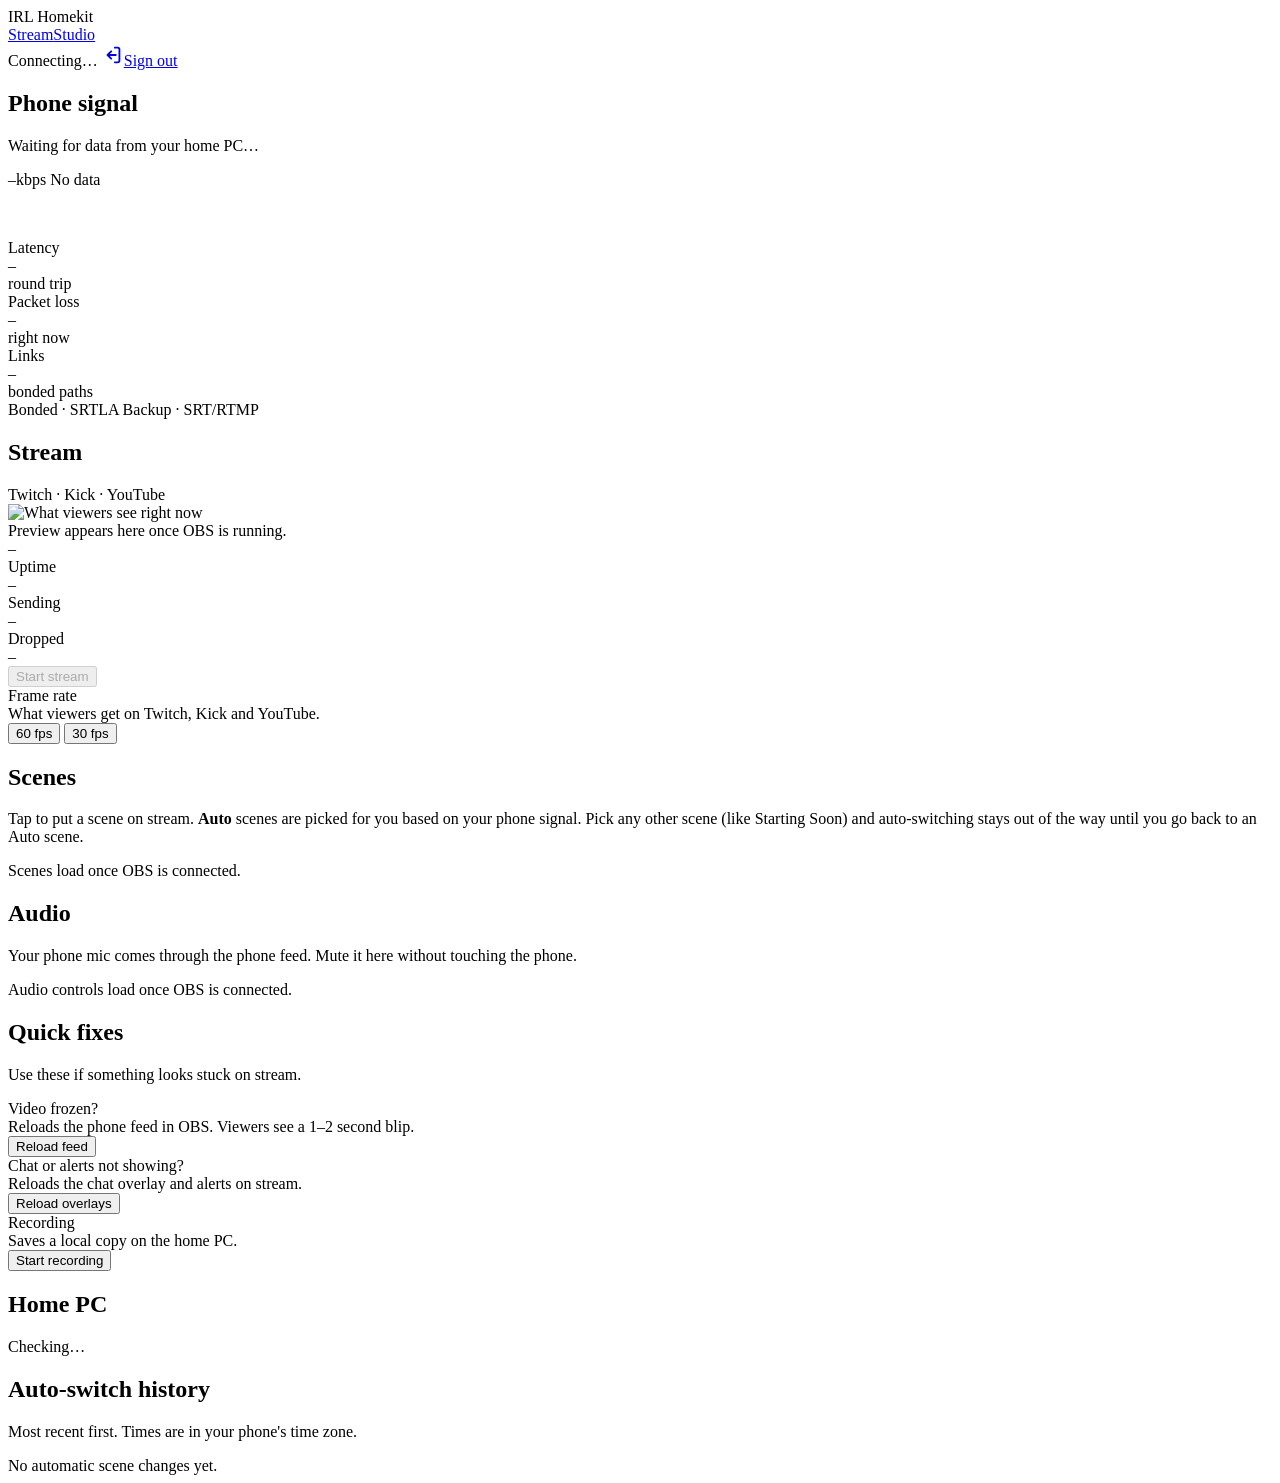
==== dashboard/public/index.html @ 9a4b8513 "Apple-style redesign, app icon, and Kick category matching - New design system: Inter (bundled, OFL)" ====
<!doctype html>
<html lang="en">
<head>
  <meta charset="utf-8">
  <meta name="viewport" content="width=device-width, initial-scale=1, viewport-fit=cover">
  <meta name="robots" content="noindex, nofollow">
  <title>IRL Homekit</title>
  <meta name="theme-color" content="#000000" media="(prefers-color-scheme: dark)">
  <meta name="theme-color" content="#f2f2f7" media="(prefers-color-scheme: light)">
  <meta name="apple-mobile-web-app-capable" content="yes">
  <meta name="mobile-web-app-capable" content="yes">
  <meta name="apple-mobile-web-app-status-bar-style" content="black-translucent">
  <meta name="apple-mobile-web-app-title" content="IRL Homekit">
  <link rel="icon" href="/icon.svg" type="image/svg+xml">
  <link rel="icon" href="/icon-192.png" type="image/png" sizes="192x192">
  <link rel="apple-touch-icon" href="/apple-touch-icon.png">
  <link rel="preload" href="/fonts/InterVariable.woff2" as="font" type="font/woff2" crossorigin>
  <link rel="manifest" href="/manifest.json">
  <link rel="stylesheet" href="/style.css">
</head>
<body>
  <header class="topbar">
    <div class="brand"><img src="/icon.svg" alt=""><span class="brand-name">IRL Homekit</span></div>
    <nav class="nav-seg" aria-label="Switch page"><a class="on" href="/" aria-current="page">Stream</a><a href="/studio" data-studio>Studio</a></nav>
    <span class="pill" id="livePill"><span class="dot"></span><span id="liveText">Connecting…</span></span>
    <a class="iconbtn" href="/logout" title="Sign out" aria-label="Sign out"><svg viewBox="0 0 24 24" width="22" height="22" aria-hidden="true"><path d="M14 4h3a2 2 0 0 1 2 2v12a2 2 0 0 1-2 2h-3" fill="none" stroke="currentColor" stroke-width="2" stroke-linecap="round"/><path d="M10 8l-4 4 4 4M6 12h9" fill="none" stroke="currentColor" stroke-width="2" stroke-linecap="round" stroke-linejoin="round"/></svg><span class="lbl">Sign out</span></a>
  </header>

  <div class="banner error" id="linkBanner" role="alert"></div>
  <div class="banner warn" id="healthBanner" role="status"></div>

  <main>
    <!-- Phone signal -->
    <section class="card" aria-labelledby="sigTitle">
      <h2 id="sigTitle">Phone signal</h2>
      <p class="sub" id="sigSource">Waiting for data from your home PC…</p>
      <div class="signal-head">
        <span class="big num" id="sigKbps">–</span><span class="unit">kbps</span>
        <span class="quality q-idle" id="sigQuality">No data</span>
      </div>
      <div class="meter" aria-hidden="true"><span id="sigMeter"></span></div>
      <p class="signal-desc" id="sigDesc">&nbsp;</p>
      <div class="metrics">
        <div class="metric"><div class="k">Latency</div><div class="v num" id="sigRtt">–</div><div class="hint">round trip</div></div>
        <div class="metric"><div class="k">Packet loss</div><div class="v num" id="sigLoss">–</div><div class="hint">right now</div></div>
        <div class="metric"><div class="k">Links</div><div class="v num" id="sigLinks">–</div><div class="hint">bonded paths</div></div>
      </div>
      <div class="links" id="links"></div>
      <div class="source-tabs">
        <span class="tag" id="tagBonded">Bonded · SRTLA</span>
        <span class="tag" id="tagBackup">Backup · SRT/RTMP</span>
      </div>
    </section>

    <!-- Stream -->
    <section class="card" aria-labelledby="streamTitle">
      <div class="row between">
        <h2 id="streamTitle">Stream</h2>
        <span class="tag" id="outputsTag">Twitch · Kick · YouTube</span>
      </div>
      <div class="preview" id="preview">
        <img id="previewImg" alt="What viewers see right now">
        <div class="empty" id="previewEmpty">Preview appears here once OBS is running.</div>
        <div class="overlay" id="previewScene">–</div>
      </div>
      <div class="stream-stats">
        <div class="metric"><div class="k">Uptime</div><div class="v num" id="upTime">–</div></div>
        <div class="metric"><div class="k">Sending</div><div class="v num" id="outKbps">–</div></div>
        <div class="metric"><div class="k">Dropped</div><div class="v num" id="dropped">–</div></div>
      </div>
      <div class="list" id="outputs"></div>
      <div class="stream-actions">
        <button class="btn go block" id="streamBtn" disabled>Start stream</button>
      </div>
      <div class="fps-row">
        <div>
          <div class="title">Frame rate</div>
          <div class="desc" id="fpsDesc">What viewers get on Twitch, Kick and YouTube.</div>
        </div>
        <div class="segmented" role="group" aria-label="Stream frame rate">
          <button id="fps60" data-fps="60">60 fps</button>
          <button id="fps30" data-fps="30">30 fps</button>
        </div>
      </div>
    </section>

    <!-- Scenes -->
    <section class="card span-2" aria-labelledby="sceneTitle">
      <h2 id="sceneTitle">Scenes</h2>
      <p class="sub">Tap to put a scene on stream. <b>Auto</b> scenes are picked for you based on your phone signal. Pick any other scene (like Starting Soon) and auto-switching stays out of the way until you go back to an Auto scene.</p>
      <div class="scenes" id="scenes"><div class="empty-note">Scenes load once OBS is connected.</div></div>
      <div class="item update-scenes" id="updateScenesRow" hidden>
        <div class="grow"><div class="title">Changed your overlays?</div>
          <div class="desc" id="updateScenesDesc">Rebuilds the IRL scenes from your main OBS scene collection. Only while offline.</div></div>
        <button class="btn small ghost" id="updateScenesBtn">Update scenes</button>
      </div>
    </section>

    <!-- Audio -->
    <section class="card" aria-labelledby="audioTitle">
      <h2 id="audioTitle">Audio</h2>
      <p class="sub">Your phone mic comes through the phone feed. Mute it here without touching the phone.</p>
      <div class="list" id="audio"><div class="empty-note">Audio controls load once OBS is connected.</div></div>
    </section>

    <!-- Quick fixes -->
    <section class="card" aria-labelledby="fixTitle">
      <h2 id="fixTitle">Quick fixes</h2>
      <p class="sub">Use these if something looks stuck on stream.</p>
      <div class="list">
        <div class="item"><div class="grow"><div class="title">Video frozen?</div><div class="desc">Reloads the phone feed in OBS. Viewers see a 1–2 second blip.</div></div>
          <button class="btn small ghost" data-action="restartPhoneFeed">Reload feed</button></div>
        <div class="item"><div class="grow"><div class="title">Chat or alerts not showing?</div><div class="desc">Reloads the chat overlay and alerts on stream.</div></div>
          <button class="btn small ghost" data-action="refreshOverlays">Reload overlays</button></div>
        <div class="item"><div class="grow"><div class="title">Recording</div><div class="desc" id="recDesc">Saves a local copy on the home PC.</div></div>
          <button class="btn small ghost" id="recBtn">Start recording</button></div>
      </div>
    </section>

    <!-- Home PC health -->
    <section class="card" aria-labelledby="healthTitle">
      <h2 id="healthTitle">Home PC</h2>
      <p class="sub" id="pcSummary">Checking…</p>
      <div class="list" id="services"></div>
    </section>

    <!-- Auto-switch history -->
    <section class="card" aria-labelledby="histTitle">
      <h2 id="histTitle">Auto-switch history</h2>
      <p class="sub">Most recent first. Times are in your phone's time zone.</p>
      <div class="timeline" id="history"><div class="empty-note">No automatic scene changes yet.</div></div>
    </section>
  </main>

  <dialog id="confirm">
    <h3 id="confirmTitle"></h3>
    <p id="confirmText"></p>
    <div class="actions">
      <button class="btn ghost" id="confirmNo" value="no">Cancel</button>
      <button class="btn stop" id="confirmYes" value="yes">Confirm</button>
    </div>
  </dialog>
  <div class="toast" id="toast" role="status" aria-live="polite"></div>

  <script src="/app.js"></script>
</body>
</html>
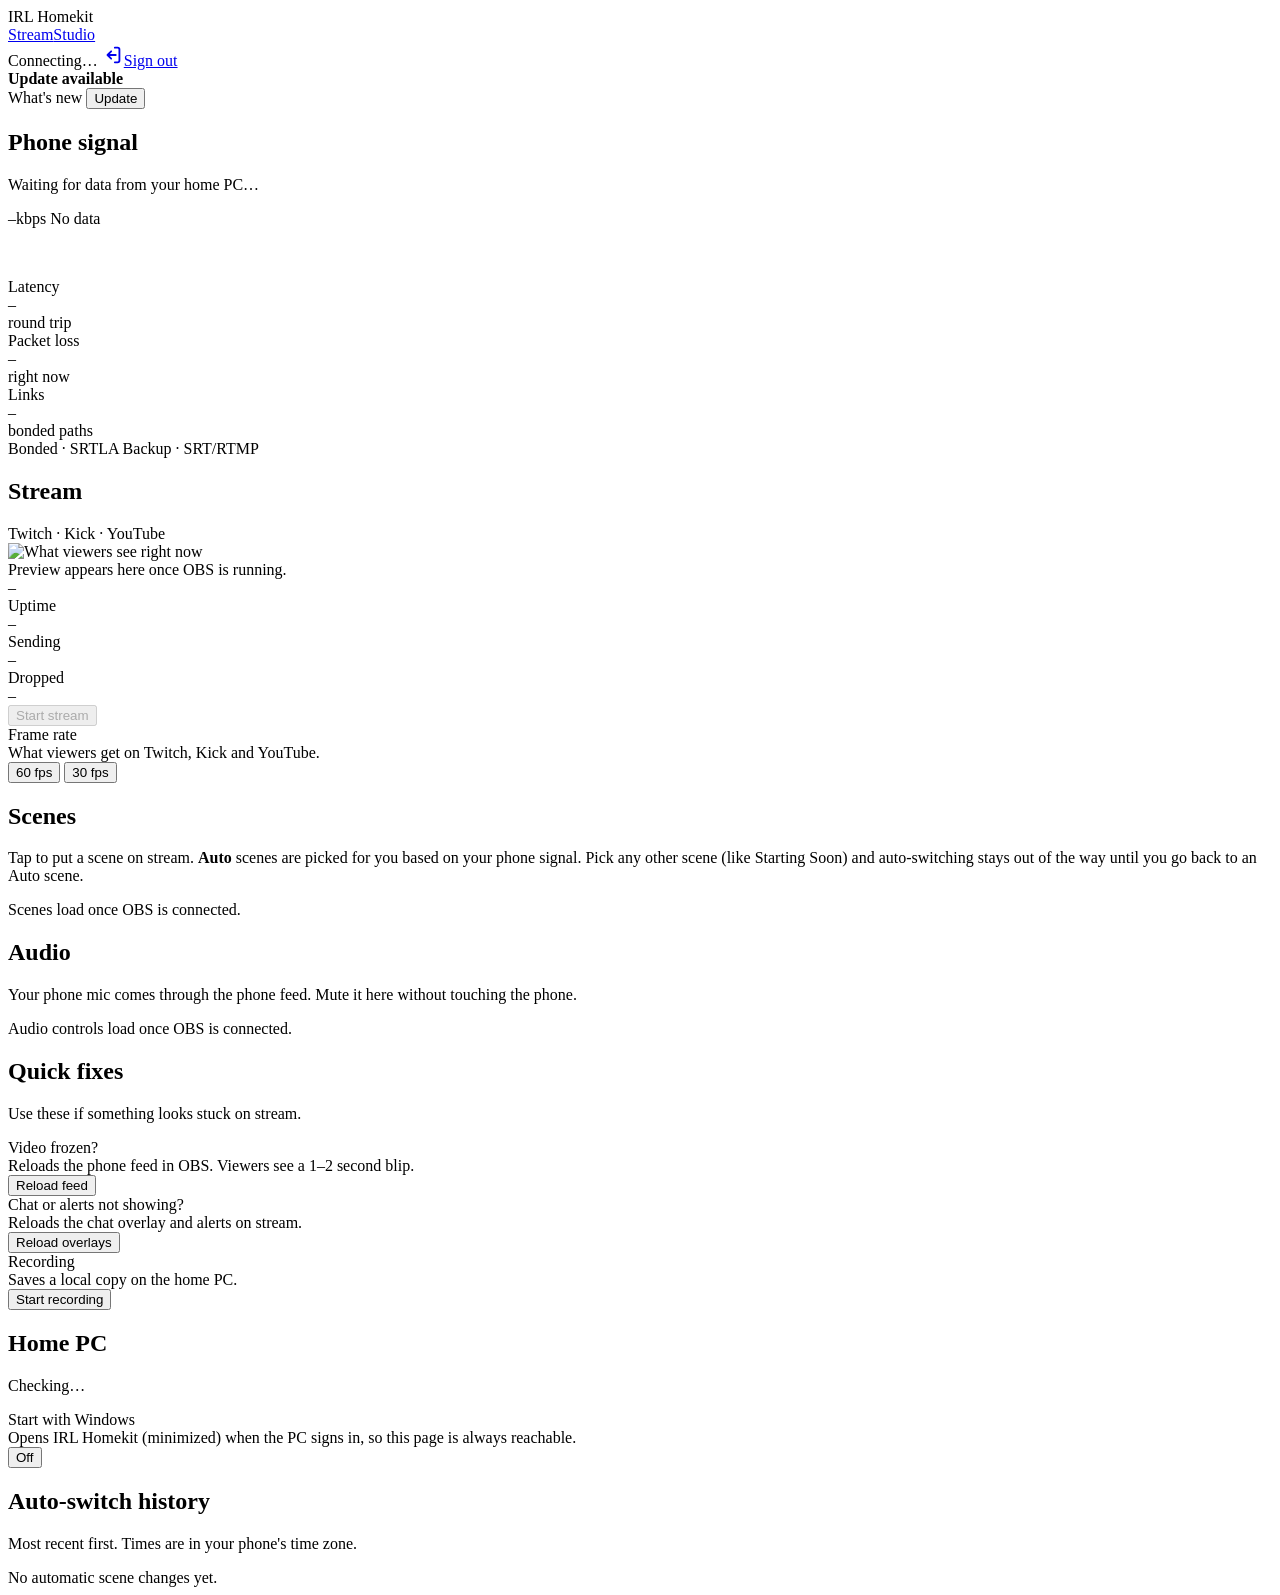
==== commit 242c14a3: "IRL Homekit 1.0.0-beta.1: an app with its own OBS - Portable OBS 33.0.1 in the install folder; the r" ====
--- a/dashboard/public/index.html
+++ b/dashboard/public/index.html
@@ -28,6 +28,11 @@
 
   <div class="banner error" id="linkBanner" role="alert"></div>
   <div class="banner warn" id="healthBanner" role="status"></div>
+  <div class="banner info" id="updateBanner" role="status">
+    <div class="grow"><b id="updateTitle">Update available</b><span id="updateText"></span></div>
+    <a class="btn small ghost" id="updateNotes" target="_blank" rel="noopener">What's new</a>
+    <button class="btn small go" id="updateBtn">Update</button>
+  </div>
 
   <main>
     <!-- Phone signal -->
@@ -122,6 +127,14 @@
       <h2 id="healthTitle">Home PC</h2>
       <p class="sub" id="pcSummary">Checking…</p>
       <div class="list" id="services"></div>
+      <div class="list">
+        <div class="item">
+          <div class="grow"><div class="title">Start with Windows</div>
+            <div class="desc" id="autoStartDesc">Opens IRL Homekit (minimized) when the PC signs in, so this page is always reachable.</div></div>
+          <button class="toggle muted" id="autoStart" aria-pressed="false" title="Start with Windows">Off</button>
+        </div>
+      </div>
+      <p class="foot" id="versionLine"></p>
     </section>
 
     <!-- Auto-switch history -->
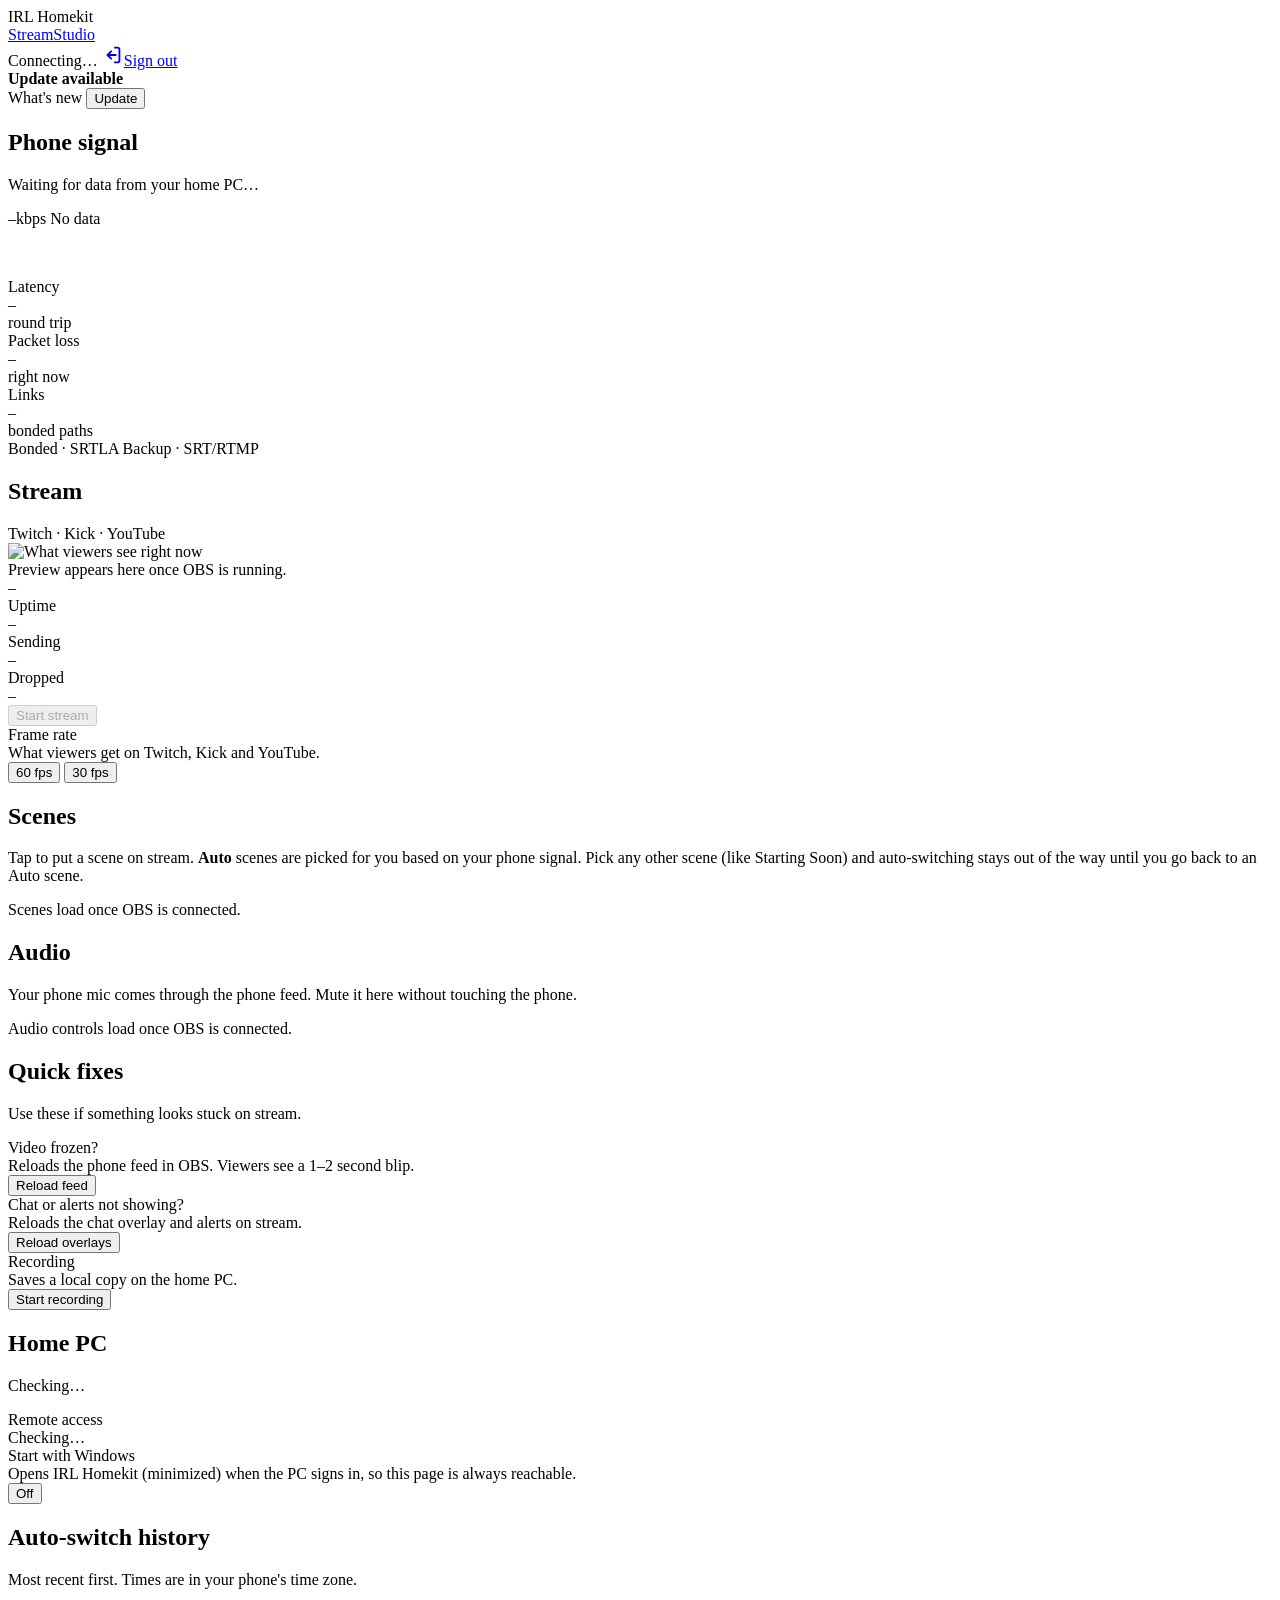
==== commit 1670815a: "1.0.0-beta.2: guided remote dashboard setup with checks, Remote access status - Setup-RemoteDashboar" ====
--- a/dashboard/public/index.html
+++ b/dashboard/public/index.html
@@ -129,6 +129,11 @@
       <div class="list" id="services"></div>
       <div class="list">
         <div class="item">
+          <span class="status-dot" id="remoteDot"></span>
+          <div class="grow"><div class="title">Remote access</div>
+            <div class="desc" id="remoteDesc">Checking…</div></div>
+        </div>
+        <div class="item">
           <div class="grow"><div class="title">Start with Windows</div>
             <div class="desc" id="autoStartDesc">Opens IRL Homekit (minimized) when the PC signs in, so this page is always reachable.</div></div>
           <button class="toggle muted" id="autoStart" aria-pressed="false" title="Start with Windows">Off</button>
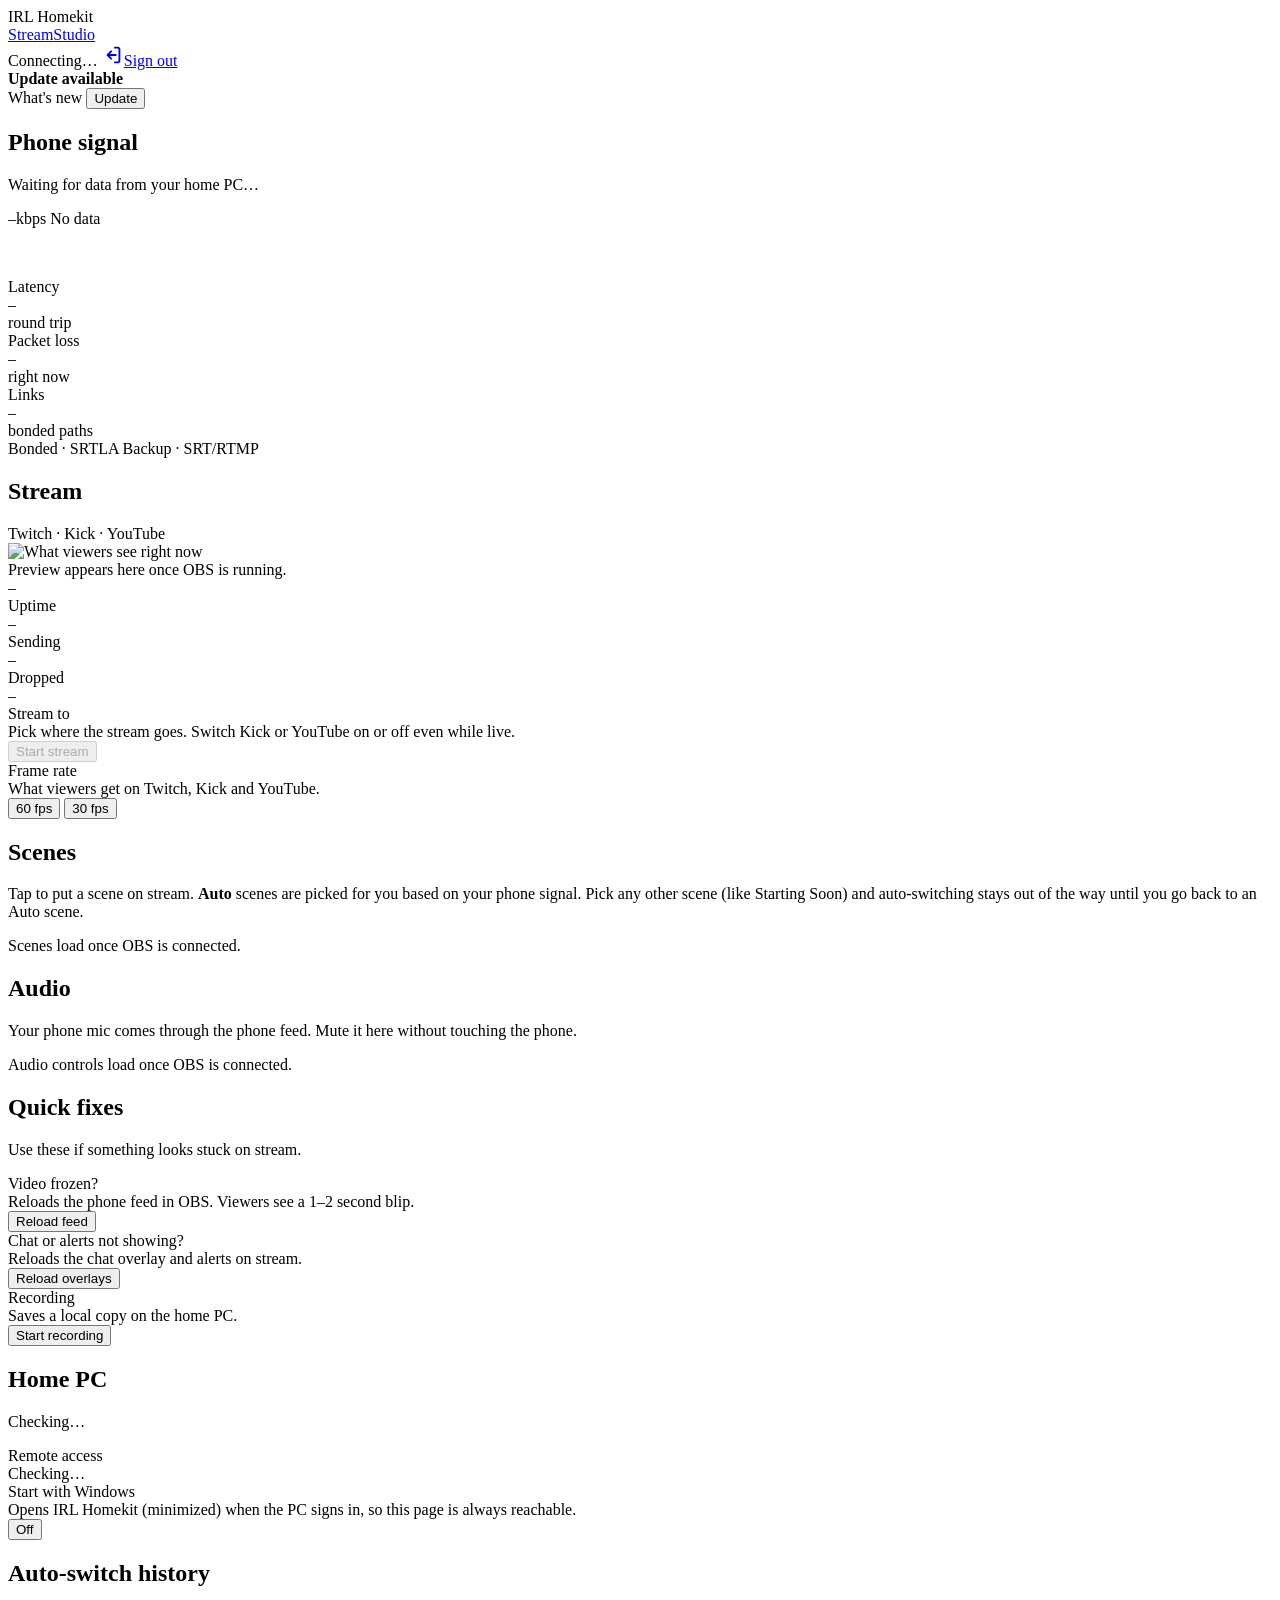
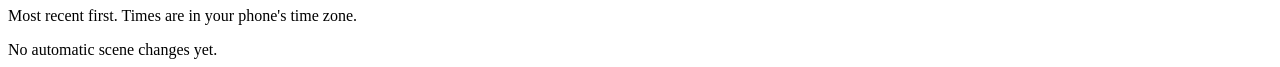
==== commit 1257d752: "1.0.0-beta.8: Stream to switches (Twitch / Kick / YouTube on or off) - Main output goes to the first" ====
--- a/dashboard/public/index.html
+++ b/dashboard/public/index.html
@@ -74,6 +74,8 @@
         <div class="metric"><div class="k">Dropped</div><div class="v num" id="dropped">–</div></div>
       </div>
       <div class="list" id="outputs"></div>
+      <div class="platforms-head"><div class="title">Stream to</div><div class="desc">Pick where the stream goes. Switch Kick or YouTube on or off even while live.</div></div>
+      <div class="list" id="platforms"></div>
       <div class="stream-actions">
         <button class="btn go block" id="streamBtn" disabled>Start stream</button>
       </div>
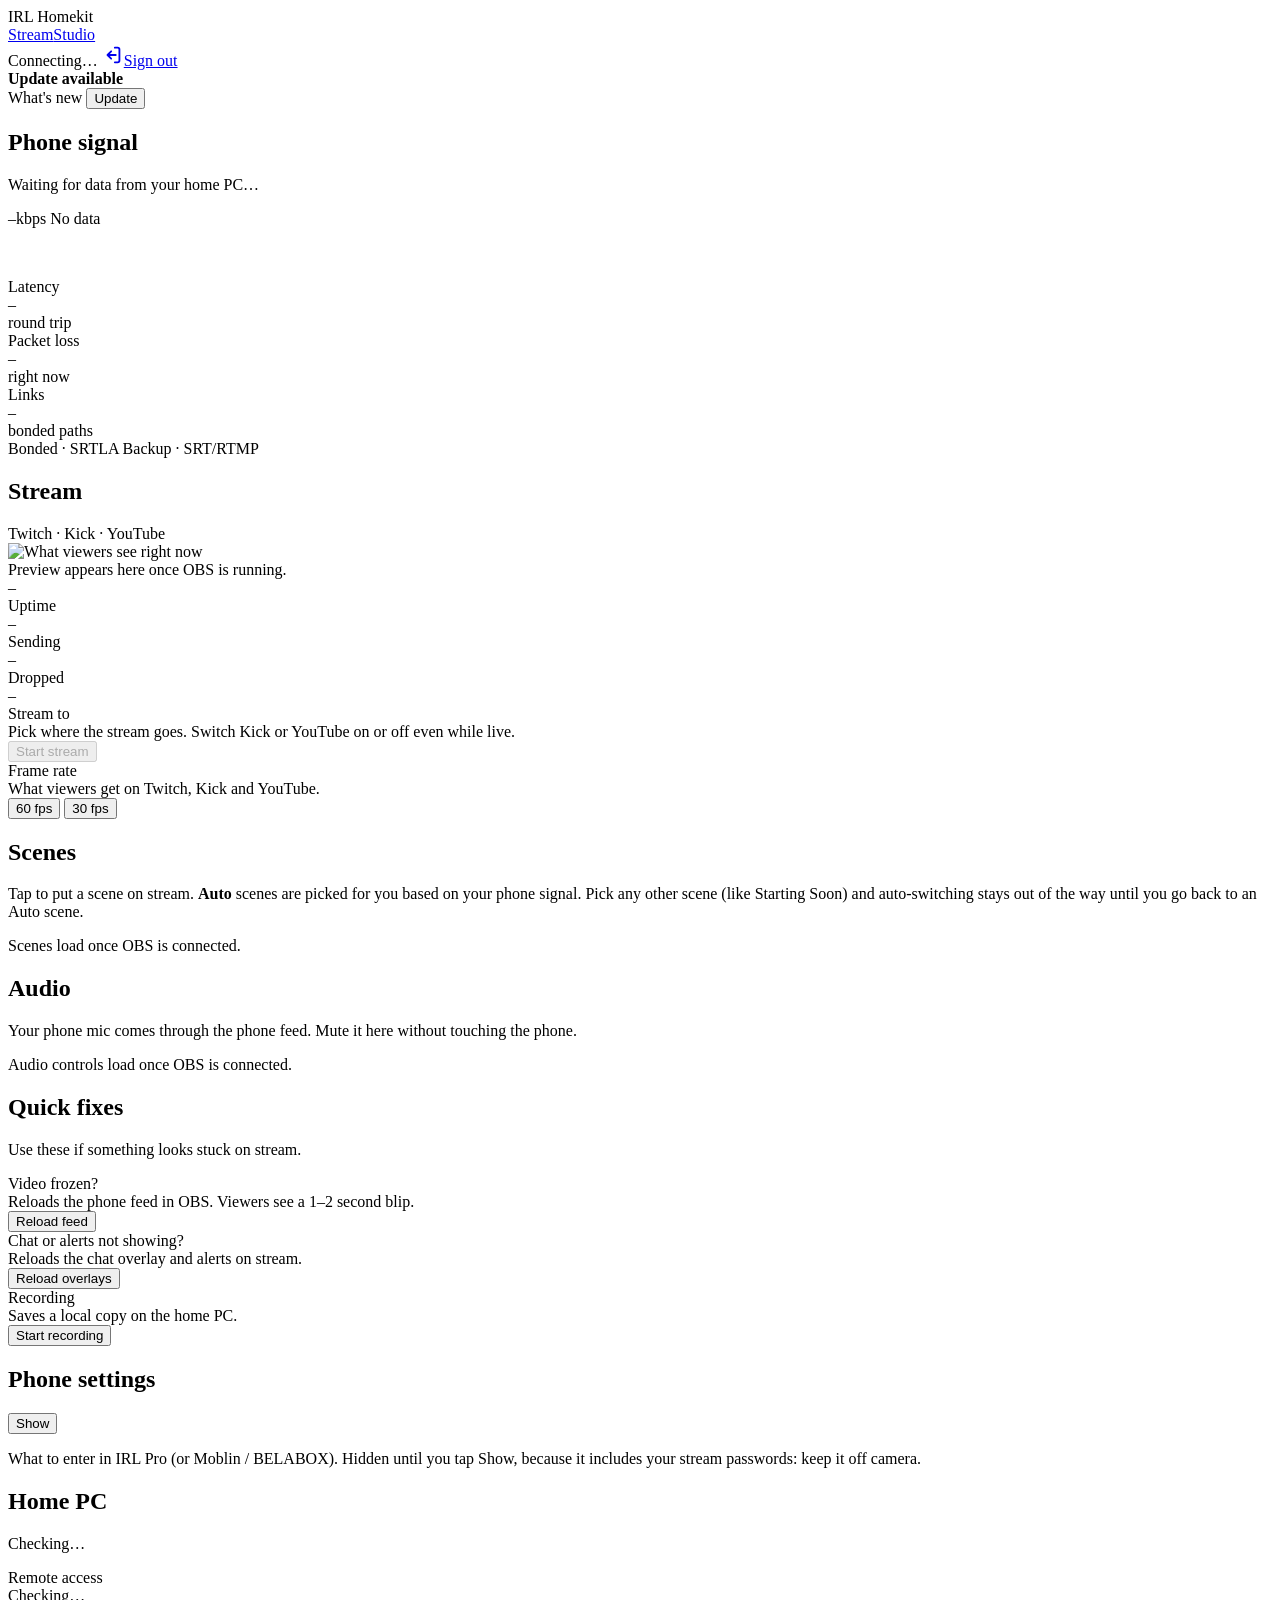
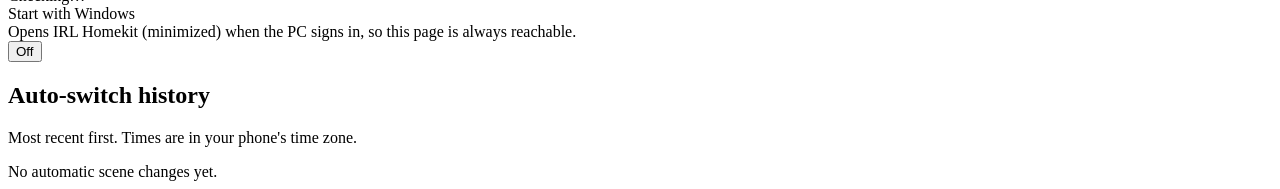
==== commit 3256fb07: "1.0.0-beta.12: phone settings (ingest) on the dashboard; Status shows the right address - New "Phone" ====
--- a/dashboard/public/index.html
+++ b/dashboard/public/index.html
@@ -124,6 +124,16 @@
       </div>
     </section>
 
+    <!-- Phone settings (ingest) -->
+    <section class="card" aria-labelledby="phoneTitle">
+      <div class="row between">
+        <h2 id="phoneTitle">Phone settings</h2>
+        <button class="btn small ghost" id="phoneBtn" aria-expanded="false" aria-controls="phoneList">Show</button>
+      </div>
+      <p class="sub" id="phoneSub">What to enter in IRL Pro (or Moblin / BELABOX). Hidden until you tap Show, because it includes your stream passwords: keep it off camera.</p>
+      <div class="list" id="phoneList" hidden></div>
+    </section>
+
     <!-- Home PC health -->
     <section class="card" aria-labelledby="healthTitle">
       <h2 id="healthTitle">Home PC</h2>
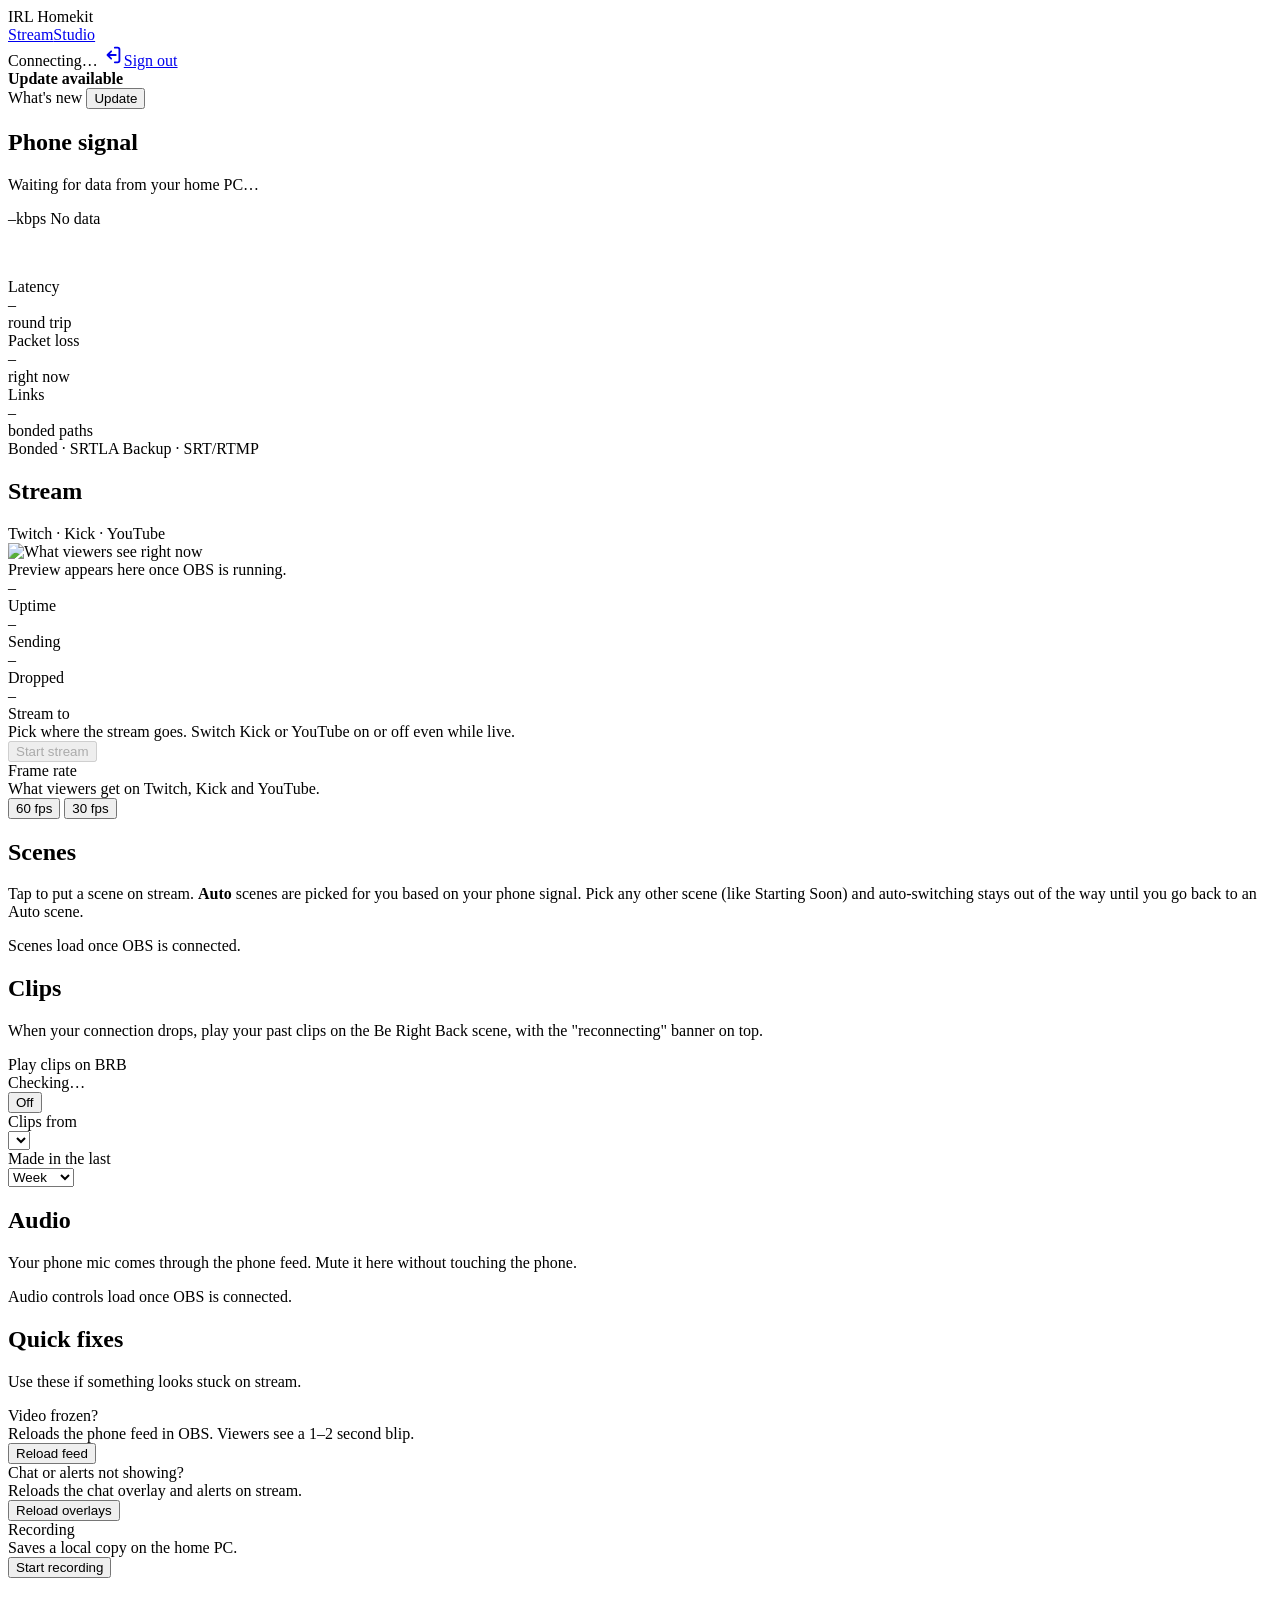
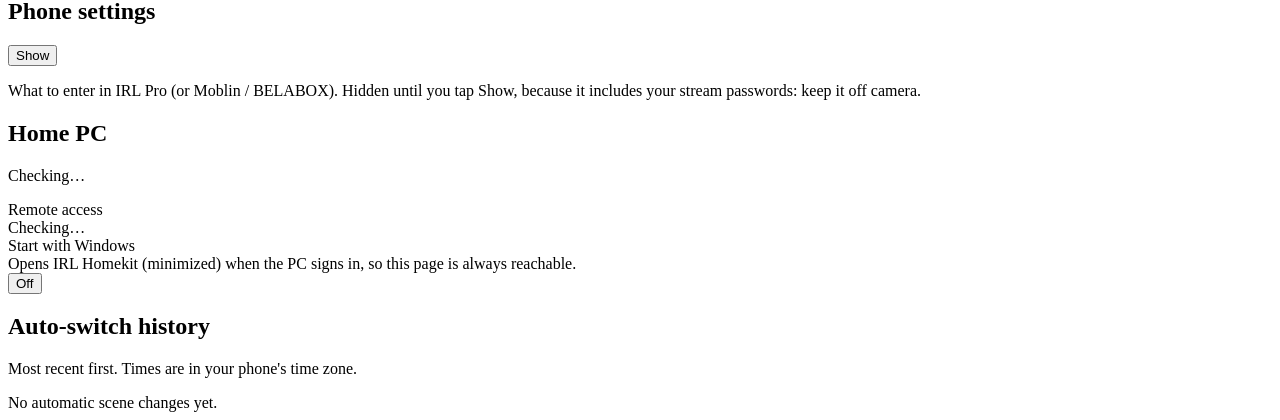
==== commit e79e97ba: "Clips on Be Right Back: plays your past Twitch clips (official API) under a reconnecting banner whil" ====
--- a/dashboard/public/index.html
+++ b/dashboard/public/index.html
@@ -103,6 +103,22 @@
       </div>
     </section>
 
+    <!-- Clips on BRB -->
+    <section class="card" aria-labelledby="clipsTitle">
+      <h2 id="clipsTitle">Clips</h2>
+      <p class="sub">When your connection drops, play your past clips on the Be Right Back scene, with the "reconnecting" banner on top.</p>
+      <div class="list">
+        <div class="item"><div class="grow"><div class="title">Play clips on BRB</div><div class="desc" id="clipsDesc">Checking…</div></div>
+          <button class="toggle muted" id="clipsToggle" aria-pressed="false">Off</button></div>
+        <div class="item"><div class="grow"><div class="title">Clips from</div></div>
+          <select class="pick" id="clipsPlatform" aria-label="Platform"></select></div>
+        <div class="item"><div class="grow"><div class="title">Made in the last</div></div>
+          <select class="pick" id="clipsPeriod" aria-label="Time range">
+            <option value="week">Week</option><option value="month">Month</option><option value="year">Year</option><option value="all">All time</option>
+          </select></div>
+      </div>
+    </section>
+
     <!-- Audio -->
     <section class="card" aria-labelledby="audioTitle">
       <h2 id="audioTitle">Audio</h2>
